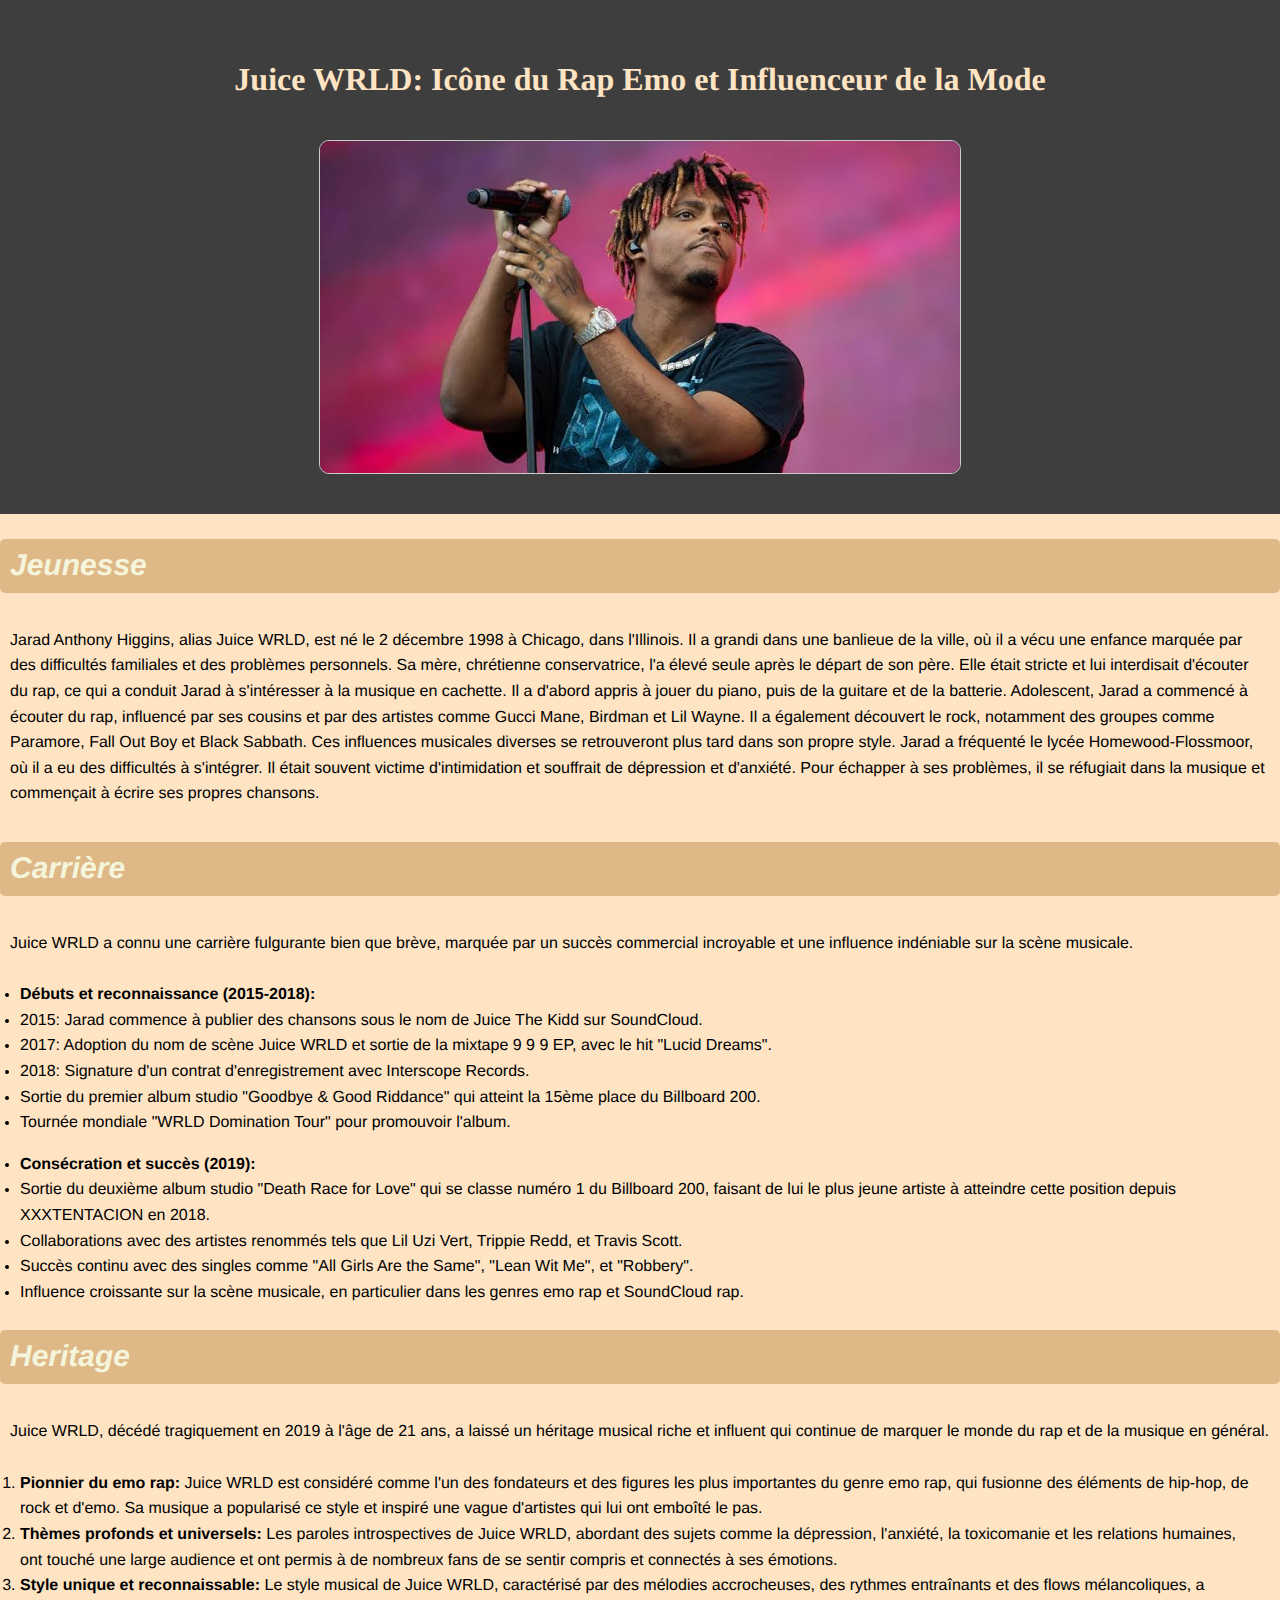
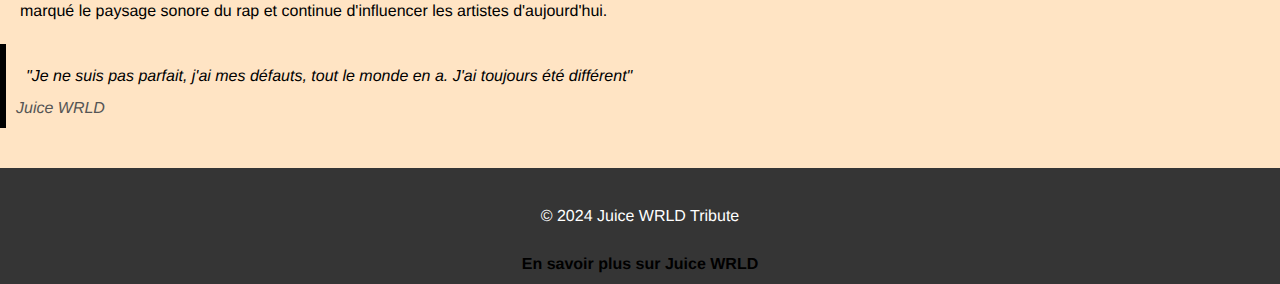
==== exoCSS.html @ b47bcc40 "test" ====
<!DOCTYPE html>
<html>
<head>
    <title>Juice WRLD</title>
    <link rel="stylesheet" href="./CSS/style.css">
</head>
<body>
    <header>
        <h1>
            Juice WRLD: Icône du Rap Emo et Influenceur de la Mode
        </h1>
        <img src="./Images/images (4).jpeg" alt="Juice WRLD">
    </header>
    
    <div class="jeunesse">
        <h2>Jeunesse</h2>
        <p>
            Jarad Anthony Higgins, alias Juice WRLD, est né le 2 décembre 1998 à Chicago, dans l'Illinois. Il a grandi dans une banlieue de la ville, où il a vécu une enfance marquée par des difficultés familiales et des problèmes personnels. Sa mère, chrétienne conservatrice, l'a élevé seule après le départ de son père. Elle était stricte et lui interdisait d'écouter du rap, ce qui a conduit Jarad à s'intéresser à la musique en cachette. Il a d'abord appris à jouer du piano, puis de la guitare et de la batterie. Adolescent, Jarad a commencé à écouter du rap, influencé par ses cousins et par des artistes comme Gucci Mane, Birdman et Lil Wayne. Il a également découvert le rock, notamment des groupes comme Paramore, Fall Out Boy et Black Sabbath. Ces influences musicales diverses se retrouveront plus tard dans son propre style. Jarad a fréquenté le lycée Homewood-Flossmoor, où il a eu des difficultés à s'intégrer. Il était souvent victime d'intimidation et souffrait de dépression et d'anxiété. Pour échapper à ses problèmes, il se réfugiait dans la musique et commençait à écrire ses propres chansons.
        </p>
    </div>
    
    <div class="carriere">
        <h2>Carrière</h2>
        <p>
            Juice WRLD a connu une carrière fulgurante bien que brève, marquée par un succès commercial incroyable et une influence indéniable sur la scène musicale.
        </p>
        <ul>
            <li><b>Débuts et reconnaissance (2015-2018):</b></li>
            <li>2015: Jarad commence à publier des chansons sous le nom de Juice The Kidd sur SoundCloud.</li>
            <li>2017: Adoption du nom de scène Juice WRLD et sortie de la mixtape 9 9 9 EP, avec le hit "Lucid Dreams".</li>
            <li>2018: Signature d'un contrat d'enregistrement avec Interscope Records.</li>
            <li>Sortie du premier album studio "Goodbye & Good Riddance" qui atteint la 15ème place du Billboard 200.</li>
            <li>Tournée mondiale "WRLD Domination Tour" pour promouvoir l'album.</li>
        </ul>
        <ul>
            <li><b>Consécration et succès (2019):</b></li>
            <li>Sortie du deuxième album studio "Death Race for Love" qui se classe numéro 1 du Billboard 200, faisant de lui le plus jeune artiste à atteindre cette position depuis XXXTENTACION en 2018.</li>
            <li>Collaborations avec des artistes renommés tels que Lil Uzi Vert, Trippie Redd, et Travis Scott.</li>
            <li>Succès continu avec des singles comme "All Girls Are the Same", "Lean Wit Me", et "Robbery".</li>
            <li>Influence croissante sur la scène musicale, en particulier dans les genres emo rap et SoundCloud rap.</li>
        </ul>
    </div>
    
    <div class="heritage">
        <h2>Heritage</h2>
        <p>
            Juice WRLD, décédé tragiquement en 2019 à l'âge de 21 ans, a laissé un héritage musical riche et influent qui continue de marquer le monde du rap et de la musique en général.
        </p>
        <ol>
            <li><b>Pionnier du emo rap:</b> Juice WRLD est considéré comme l'un des fondateurs et des figures les plus importantes du genre emo rap, qui fusionne des éléments de hip-hop, de rock et d'emo. Sa musique a popularisé ce style et inspiré une vague d'artistes qui lui ont emboîté le pas.</li>
            <li><b>Thèmes profonds et universels:</b> Les paroles introspectives de Juice WRLD, abordant des sujets comme la dépression, l'anxiété, la toxicomanie et les relations humaines, ont touché une large audience et ont permis à de nombreux fans de se sentir compris et connectés à ses émotions.</li>
            <li><b>Style unique et reconnaissable:</b> Le style musical de Juice WRLD, caractérisé par des mélodies accrocheuses, des rythmes entraînants et des flows mélancoliques, a marqué le paysage sonore du rap et continue d'influencer les artistes d'aujourd'hui.</li>
        </ol>
    </div>
    
    <blockquote>
        <p><cite>"Je ne suis pas parfait, j'ai mes défauts, tout le monde en a. J'ai toujours été différent"</cite></p>
        <footer class="sub-title">Juice WRLD</footer>
    </blockquote>
    
    <footer class="footer">
        <p>&copy; 2024 Juice WRLD Tribute</p>
        <a href="https://fr.wikipedia.org/wiki/Juice_Wrld">En savoir plus sur Juice WRLD</a>
    </footer>
</body>
</html>
---- CSS/style.css ----
body {
    text-rendering: geometricPrecision;
    background-color: bisque;
    font-family: 'Franklin Gothic Medium', 'Arial Narrow', Arial, sans-serif;
    margin: 0;
    padding: 0;
}

header {
    background-color: rgb(62, 62, 62);
    color: bisque;
    padding: 20px 0;
    text-align: center;
}

h1 {
    font-family: cursive;
    padding: 20px 0;
    text-align: center;
    font-style: initial;
    background-color: rgb(63, 62, 62);
}

h2 {
    text-align: left;
    color: beige;
    font-size: 30px;
    background-color: burlywood;
    font-style: italic;
    padding: 10px;
    border-radius: 5px;
}

p {
    padding: 10px;
    line-height: 1.6;
}

ul, ol {
    padding: 0 20px;
    line-height: 1.6;
}

img {
    display: block;
    margin: 20px auto;
    width: 50%;
    border: 1px solid #ccc;
    border-radius: 10px;
}

.intro img {
    width: 30%;
    margin: 20px auto;
    border-radius: 10px;
}

blockquote {
    padding: 10px;
    margin: 20px 0;
    border-left: 6px solid;
}

blockquote p {
    margin: 0;
}

.footer {
    background-color: rgb(53, 53, 53);
    color: white;
    text-align: center;
    padding: 10px 0;
    margin-top: 40px;
}

a {
    color: black;
    text-decoration: none;
    font-weight: bold;
}

a:hover {
    text-decoration: underline;
}

.sub-title {
    font-style: italic;
    color: #555;
}
body{
    font-family :'Franklin Gothic Medium', 'Arial Narrow', Arial, sans-serif

}
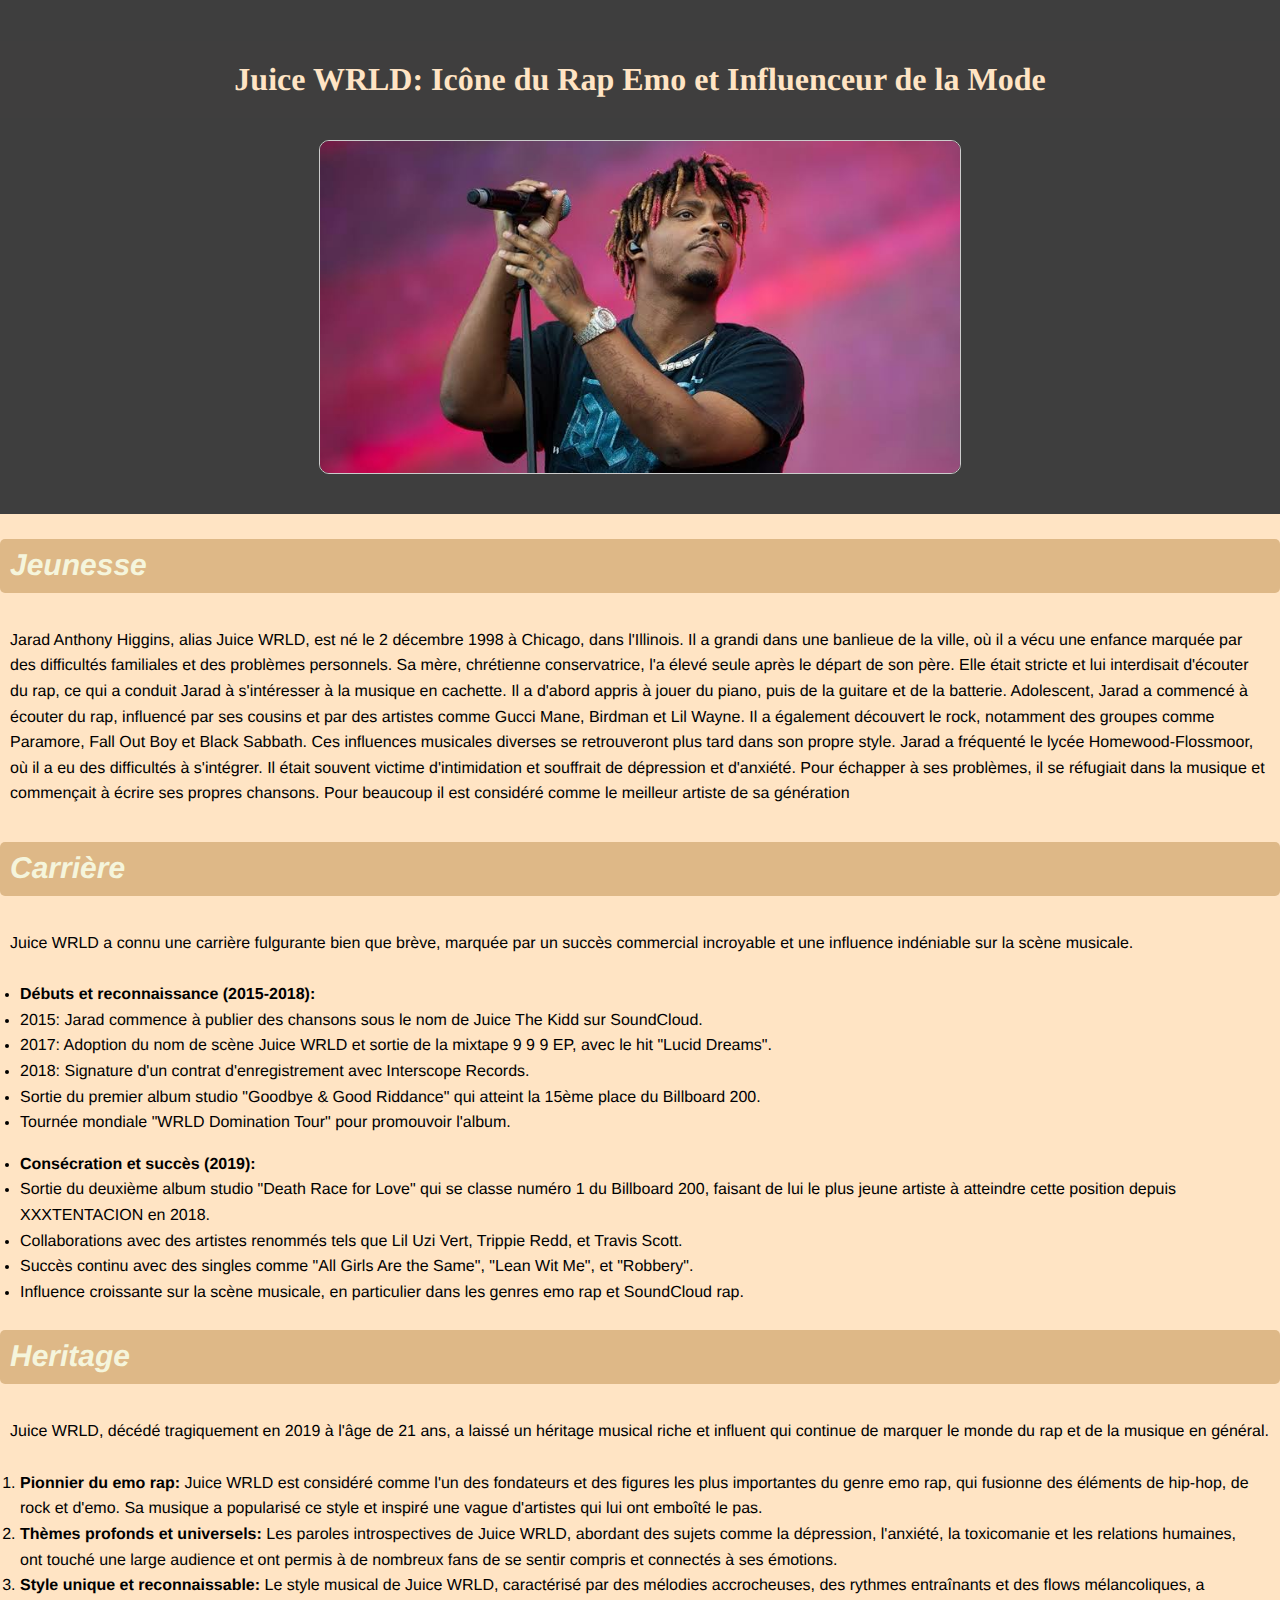
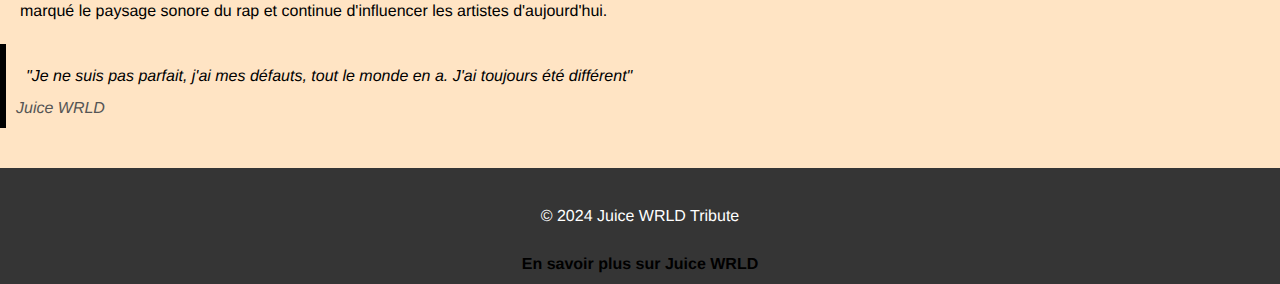
==== commit fac758fa: "test2" ====
--- a/exoCSS.html
+++ b/exoCSS.html
@@ -16,6 +16,7 @@
         <h2>Jeunesse</h2>
         <p>
             Jarad Anthony Higgins, alias Juice WRLD, est né le 2 décembre 1998 à Chicago, dans l'Illinois. Il a grandi dans une banlieue de la ville, où il a vécu une enfance marquée par des difficultés familiales et des problèmes personnels. Sa mère, chrétienne conservatrice, l'a élevé seule après le départ de son père. Elle était stricte et lui interdisait d'écouter du rap, ce qui a conduit Jarad à s'intéresser à la musique en cachette. Il a d'abord appris à jouer du piano, puis de la guitare et de la batterie. Adolescent, Jarad a commencé à écouter du rap, influencé par ses cousins et par des artistes comme Gucci Mane, Birdman et Lil Wayne. Il a également découvert le rock, notamment des groupes comme Paramore, Fall Out Boy et Black Sabbath. Ces influences musicales diverses se retrouveront plus tard dans son propre style. Jarad a fréquenté le lycée Homewood-Flossmoor, où il a eu des difficultés à s'intégrer. Il était souvent victime d'intimidation et souffrait de dépression et d'anxiété. Pour échapper à ses problèmes, il se réfugiait dans la musique et commençait à écrire ses propres chansons.
+            Pour beaucoup il est considéré comme le meilleur artiste de sa génération
         </p>
     </div>
     
